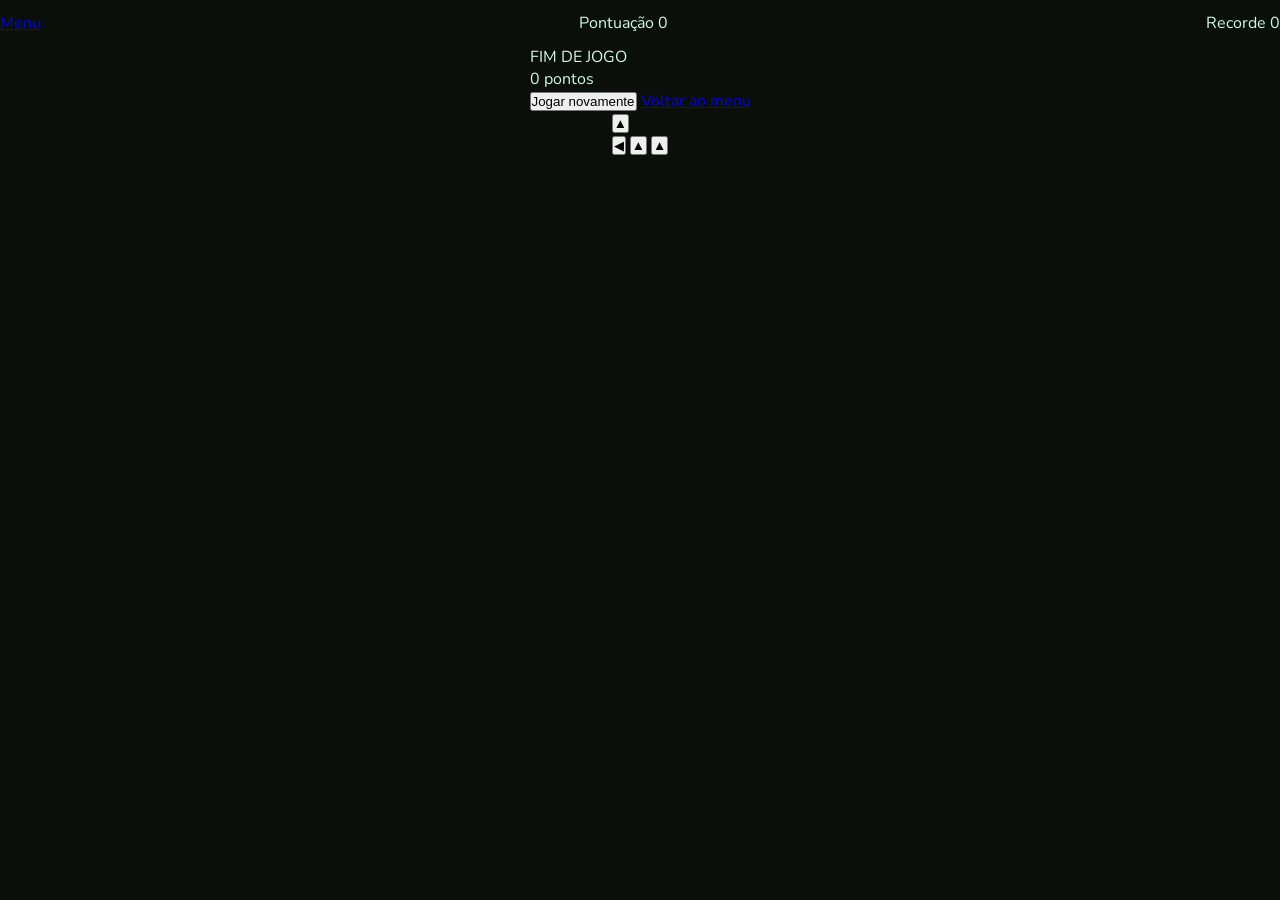
==== jogo.html @ eb78c64f "menu finalizado" ====
<!DOCTYPE html>
<html lang="pt-br">
<head>
    <meta charset="UTF-8">
    <meta name="viewport" content="width=device-width, initial-scale=1.0">
    <title>Cobra</title>
    <link rel="stylesheet" href="jogo.css">
</head>
<body>
    <!--HUD-->
    <div class="hud">
        <a href="index.html" class="btn-menu">Menu</a>
        <div class="hud-centro">
            <span class="label-hud">Pontuação</span>
            <span class="valor-hud" id="pontuacao">0</span>
        </div>
        <div class="hud-direita">
            <span class="label-hud">Recorde</span>
            <span class="valor-hud" id="recorde">0</span>
        </div>
    </div>

    <!--GRID DO JOGO-->
    <div class="arena">
        <div class="grade" id="grade"></div>
        <!--TELA DE FIM DE JOGO-->
    <div class="overlay" id="overlay">
        <div class="overlay-conteudo">
            <p class="overlay-titulo" id="overlay-titulo">FIM DE JOGO</p>
            <p class="overlay-pontos" id="overlay-pontos">0 pontos</p>
            <p class="overlay-recorde" id="overlay-recorde"></p>
            <button class="btn-reiniciar" onclick="reiniciar()
            ">Jogar novamente</button>
            <a href="index.html" class="btn-voltar">Voltar ao menu</a>
        </div>
    </div>
    </div>

    <!--CONTROLES PARA SMARTHPHONE-->
    <div class="controles-smartphone">
        <div class="linha-controle">
            <button class="btn-direcao" onclick="mudarDirecao('ArrowUp')">▲</button>
        </div>
        <div class="linha-controle">
            <button class="btn-direcao" onclick="mudarDirecao('ArrowLeft')">◀</button>
            <button class="btn-direcao" onclick="mudarDirecao('ArrowDown')">▲</button>
            <button class="btn-direcao" onclick="mudarDirecao('ArrowRight')">▲</button>
        </div>
    </div>

    <script src="jogo.js"></script>
</body>
</html>
---- jogo.css ----
@import url('https://fonts.googleapis.com/css2?family=Press+Start+2P&family=Saira+Stencil+One&family=Nunito:wght@400;700&display=swap');

:root{
    --verde: #4ADE80;
    --verde-escuro:#16A34A;
    --verde-cabeca: #86EFAC;
    --comida:#F87171;
    --fundo:#0A0F0A;
    --fundo-grande:#0D140D;
    --borda:#1F3320;
    --texto:#D1FAE5;
    --esmaecido:#6B7280;
    --tamanho-celula: 28px;
    --colunas: 20;
}

*{
    box-sizing: border-box;
    margin: 0;
    padding: 0;
}

body{
    font-family: "Nunito", sans-serif;
    background: var(--fundo);
    color: var(--texto);
    min-height: 100vh;
    display: flex;
    flex-direction: column;
    align-items: center;
    overflow: hidden;
    user-select: none;
}

.hud{
    width: 100%;
    max-width: calc(var(--tamanho-celula)*var(--colunas)+4px);
    display: flex;
    align-items: center;
    justify-content: space-between;
    padding: 12px 0;
    gap: 8px;
}
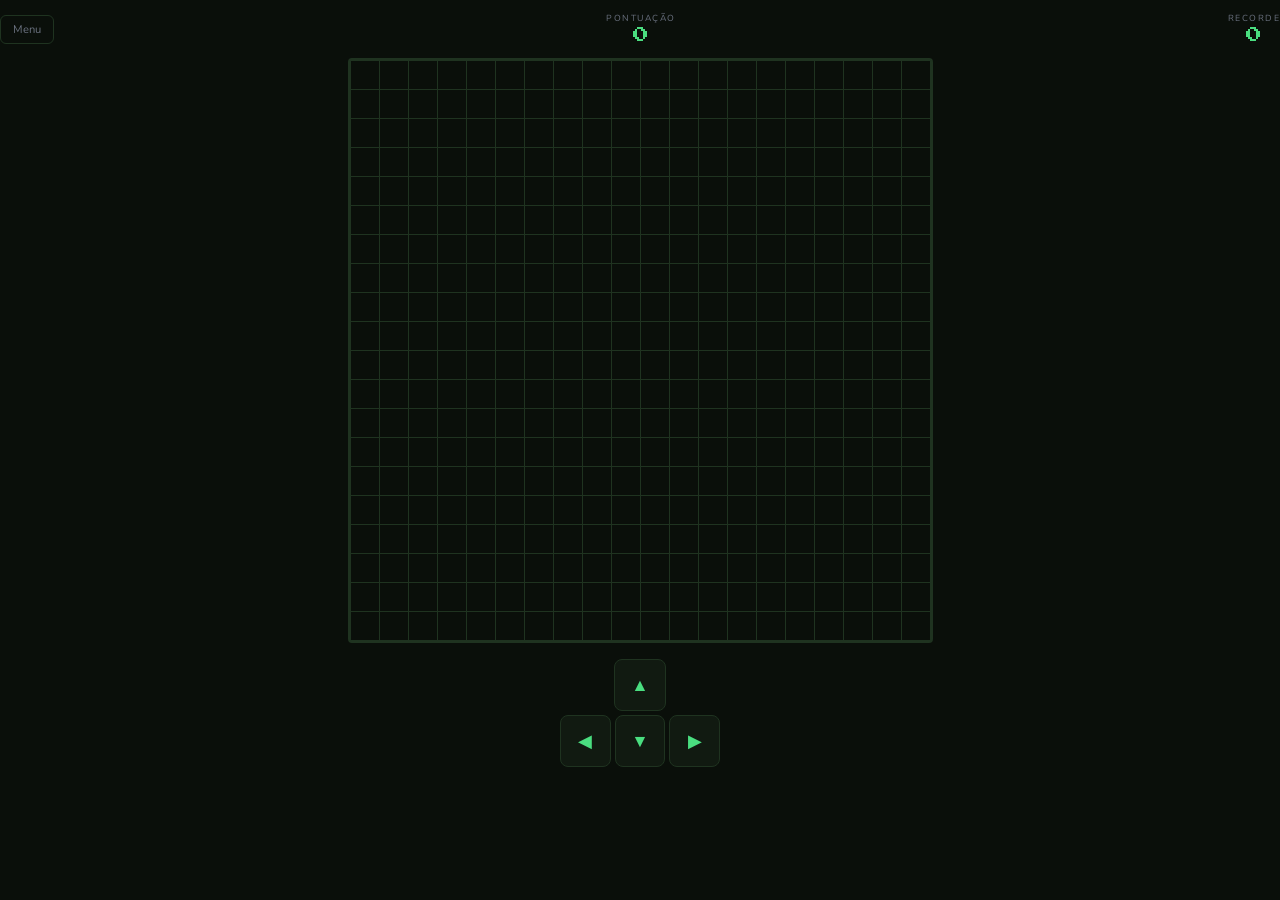
==== commit be63591b: "codigo quase finalizado" ====
--- a/jogo.html
+++ b/jogo.html
@@ -43,8 +43,8 @@
         </div>
         <div class="linha-controle">
             <button class="btn-direcao" onclick="mudarDirecao('ArrowLeft')">◀</button>
-            <button class="btn-direcao" onclick="mudarDirecao('ArrowDown')">▲</button>
-            <button class="btn-direcao" onclick="mudarDirecao('ArrowRight')">▲</button>
+            <button class="btn-direcao" onclick="mudarDirecao('ArrowDown')">▼</button>
+            <button class="btn-direcao" onclick="mudarDirecao('ArrowRight')">▶</button>
         </div>
     </div>
 
--- a/jogo.css
+++ b/jogo.css
@@ -40,4 +40,195 @@
     justify-content: space-between;
     padding: 12px 0;
     gap: 8px;
+}
+
+.btn-menu{
+    font-size: 0.7rem;
+    color: var(--esmaecido);
+    text-decoration: none;
+    padding: 6px 12px;
+    border: 1px solid var(--borda);
+    border-radius: 6px;
+    transition: color 0.2s, border-color 0.2s;
+    white-space: nowrap;
+}
+
+.btn-menu:hover{
+    color: var(--verde);
+    border-color: var(--verde);
+}
+
+.hud-centro,
+.hud-direita{
+    display: flex;
+    flex-direction: column;
+    align-items: center;
+}
+
+.label-hud{
+    font-size: 0.55rem;
+    text-transform: uppercase;
+    letter-spacing: 1.5px;
+    color: var(--esmaecido);
+}
+
+.valor-hud{
+    font-family: "Press Start 2P", monospace;
+    font-size: 1rem;
+    color: var(--verde);
+    line-height: 1.4;
+}
+
+.arena{
+    position: relative;
+}
+
+.grade {
+  display: grid;
+  grid-template-columns: repeat(var(--colunas), var(--tamanho-celula));
+  grid-template-rows: repeat(var(--colunas), var(--tamanho-celula));
+  background: var(--grade-bg);
+  border: 2px solid var(--borda);
+  border-radius: 4px;
+  gap: 1px;
+  padding: 1px;
+  background-image:
+    linear-gradient(var(--borda) 1px, transparent 1px),
+    linear-gradient(90deg, var(--borda) 1px, transparent 1px);
+  background-size: calc(var(--tamanho-celula) + 1px) calc(var(--tamanho-celula) + 1px);
+}
+
+.celula{
+    width: var(--tamanho-celula);
+    height: var(--tamanho-celula);
+    border-radius: 2px;
+    transition: background-color 0.05s;
+}
+
+.celula.cobra{
+    background-color: var(--verde);
+    border-radius: 4px;
+    box-shadow: 0 0 6px rgba(74, 222, 128, 0.4);
+}
+
+.celula.cabeca{
+    background-color: var(--verde-cabeca);
+    border-radius: 6px;
+    box-shadow: 0 0 12px rgba(134, 230, 172, 0.7);
+}
+
+.celula.comida{
+    background-color: var(--comida);
+    border-radius: 50%;
+    box-shadow: 0 0 10px rgba(248, 113, 113, 0.5);
+    animation: pulsar 0.8s ease-in-out infinite alternate;
+}
+
+@keyframes pulsar{
+    from{transform: scale(0.85);}
+    to{transform: scale(1.05);}
+}
+
+.overlay{
+    position: absolute;
+    inset: 0;
+    background: rgba(10, 15, 10, 0.92);
+    display: none;
+    align-items: center;
+    justify-content: center;
+    border-radius: 4px;
+    backdrop-filter: blur(4px);
+}
+
+.overlay.visivel{
+    display: flex;
+}
+
+.overlay-conteudo{
+    text-align: center;
+    display: flex;
+    flex-direction: column;
+    align-items: center;
+    gap: 12px;
+}
+
+.overlay-titulo{
+    font-family: "Press Start 2P", monospace;
+    font-size: 1.4rem;
+    color: var(--comida);
+    text-shadow: 0 0 20px rgba(248, 113, 113, 0.5);
+}
+
+.overlay-pontos{
+    font-family: "Press Start 2P";
+    font-size: 1rem;
+    color: var(--verde);
+}
+
+.overlay-recorde{
+    font-size: 0.82rem;
+    color: var(--esmaecido);
+    min-height: 20px;
+}
+
+.btn-reiniciar{
+    font-family: "Press Start 2P", monospace;
+    font-size: 0.7rem;
+    background: var(--verde);
+    color: #0A0F0A;
+    border: none;
+    border-radius: 8px;
+    padding: 14px 14px;
+    cursor: pointer;
+    letter-spacing: 1px;
+    margin-top: 4px;
+    transition: background 0.2s, transform 0.1s;
+}
+
+.btn-reiniciar:hover{
+    background: #86EFAC;
+    transform: translateY(-2px);
+}
+
+.btn-voltar{
+    font-size: 0.8rem;
+    color: var(--esmaecido);
+    text-decoration: none;
+    transition: color 0.2s;
+}
+
+.btn-voltar:hover{
+    color:var(--verde);
+}
+
+.controles-smartphone{
+    margin-top: 16px;
+    display: flex;
+    flex-direction: column;
+    align-items: center;
+    gap: 4px;
+}
+
+.linha-controle{
+    display: flex;
+    justify-content: center;
+    gap: 4px;
+    width: 160px;
+}
+
+.btn-direcao{
+    width: 52px;
+    height: 52px;
+    background: #111a11;
+    border: 1px solid var(--borda);
+    border-radius: 8px;
+    color: var(--verde);
+    font-size: 1.1rem;
+    cursor: pointer;
+    transition: background 0.15s;
+}
+
+.btn-direcao:hover,
+.btn-direcao:active{
+    background: #1A2E1A;
 }
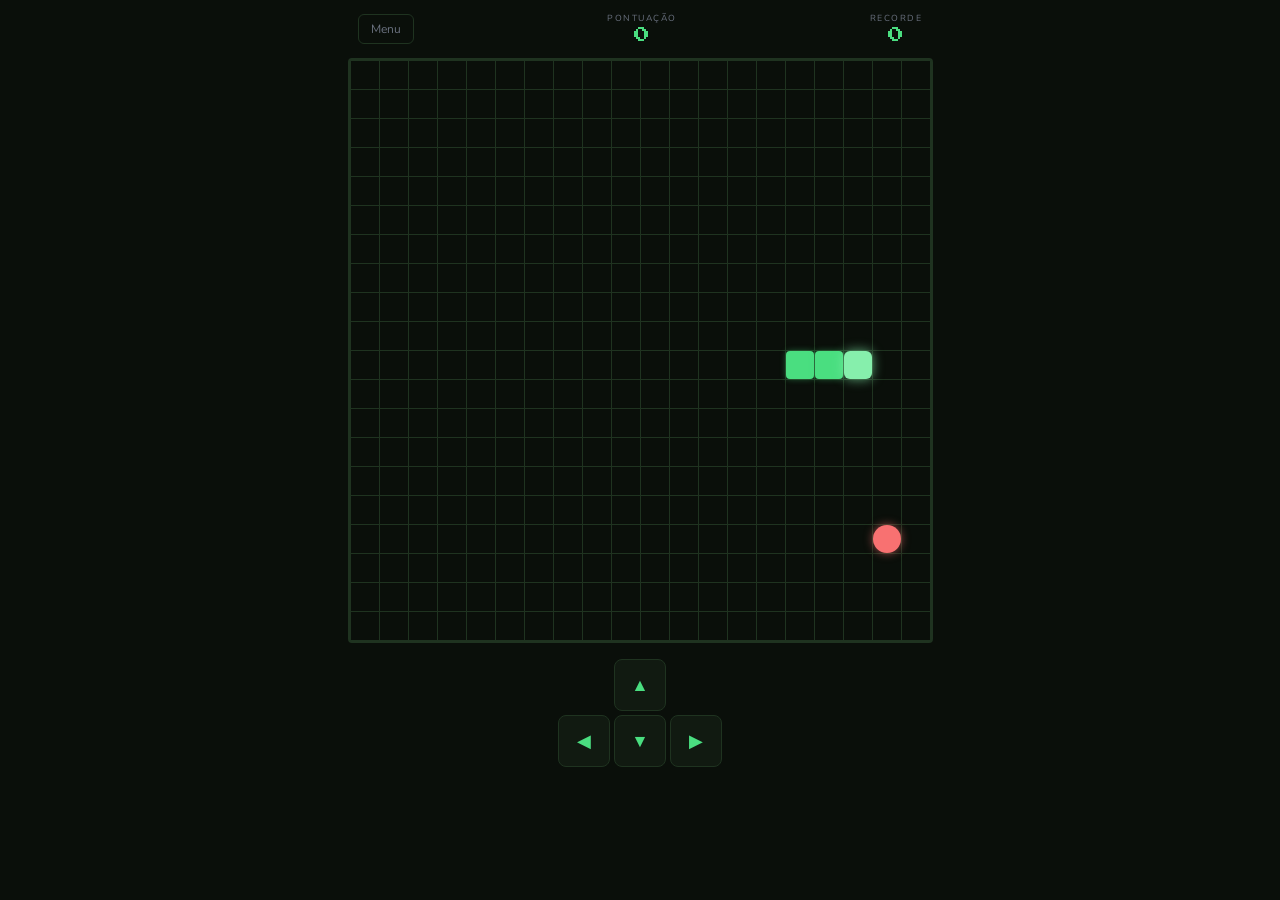
==== commit 5b617dd4: "codigo finalizado, jogo pronto" ====
--- a/jogo.html
+++ b/jogo.html
@@ -7,7 +7,7 @@
     <link rel="stylesheet" href="jogo.css">
 </head>
 <body>
-    <!--HUD-->
+    <!-- HUD -->
     <div class="hud">
         <a href="index.html" class="btn-menu">Menu</a>
         <div class="hud-centro">
@@ -20,24 +20,24 @@
         </div>
     </div>
 
-    <!--GRID DO JOGO-->
+    <!-- GRID DO JOGO -->
     <div class="arena">
         <div class="grade" id="grade"></div>
-        <!--TELA DE FIM DE JOGO-->
-    <div class="overlay" id="overlay">
-        <div class="overlay-conteudo">
-            <p class="overlay-titulo" id="overlay-titulo">FIM DE JOGO</p>
-            <p class="overlay-pontos" id="overlay-pontos">0 pontos</p>
-            <p class="overlay-recorde" id="overlay-recorde"></p>
-            <button class="btn-reiniciar" onclick="reiniciar()
-            ">Jogar novamente</button>
-            <a href="index.html" class="btn-voltar">Voltar ao menu</a>
-        </div>
+
+        <!-- TELA DE FIM DE JOGO -->
+         <div class="overlay" id="overlay">
+            <div class="overlay-conteudo">
+                <p class="overlay-titulo" id="overlay-titulo">FIM DE JOGO</p>
+                <p class="overlay-pontos" id="overlay-pontos">0 pontos</p>
+                <p class="overlay-recorde" id="overlay-recorde"></p>
+                <button class="btn-reiniciar" onclick="reiniciar()">Jogar novamente</button>
+                <a href="index.html" class="btn-voltar">Voltar ao menu</a>
+            </div>
+         </div>    
     </div>
-    </div>
-
-    <!--CONTROLES PARA SMARTHPHONE-->
-    <div class="controles-smartphone">
+    
+    <!-- CONTROLES PARA SMARTPHONE -->
+     <div class="controles-smartphone">
         <div class="linha-controle">
             <button class="btn-direcao" onclick="mudarDirecao('ArrowUp')">▲</button>
         </div>
@@ -46,8 +46,8 @@
             <button class="btn-direcao" onclick="mudarDirecao('ArrowDown')">▼</button>
             <button class="btn-direcao" onclick="mudarDirecao('ArrowRight')">▶</button>
         </div>
-    </div>
+     </div>
 
-    <script src="jogo.js"></script>
+     <script src="jogo.js"></script>
 </body>
 </html>
--- a/jogo.css
+++ b/jogo.css
@@ -1,26 +1,26 @@
-@import url('https://fonts.googleapis.com/css2?family=Press+Start+2P&family=Saira+Stencil+One&family=Nunito:wght@400;700&display=swap');
-
-:root{
+@import url('https://fonts.googleapis.com/css2?family=Nunito:ital,wght@0,200..1000;1,200..1000&family=Press+Start+2P&display=swap');
+
+:root {
     --verde: #4ADE80;
-    --verde-escuro:#16A34A;
+    --verde-escuro: #16A34A;
     --verde-cabeca: #86EFAC;
-    --comida:#F87171;
-    --fundo:#0A0F0A;
-    --fundo-grande:#0D140D;
-    --borda:#1F3320;
-    --texto:#D1FAE5;
-    --esmaecido:#6B7280;
+    --comida: #F87171;
+    --fundo: #0A0F0A;
+    --fundo-grade: #0D140D;
+    --borda: #1F3320;
+    --texto: #D1FAE5;
+    --esmaecido: #6B7280;
     --tamanho-celula: 28px;
     --colunas: 20;
 }
 
-*{
+* {
     box-sizing: border-box;
     margin: 0;
     padding: 0;
 }
 
-body{
+body {
     font-family: "Nunito", sans-serif;
     background: var(--fundo);
     color: var(--texto);
@@ -32,9 +32,9 @@
     user-select: none;
 }
 
-.hud{
+.hud {
     width: 100%;
-    max-width: calc(var(--tamanho-celula)*var(--colunas)+4px);
+    max-width: calc(var(--tamanho-celula) * var(--colunas) + 4px);
     display: flex;
     align-items: center;
     justify-content: space-between;
@@ -42,8 +42,8 @@
     gap: 8px;
 }
 
-.btn-menu{
-    font-size: 0.7rem;
+.btn-menu {
+    font-size: 0.75rem;
     color: var(--esmaecido);
     text-decoration: none;
     padding: 6px 12px;
@@ -53,33 +53,33 @@
     white-space: nowrap;
 }
 
-.btn-menu:hover{
+.btn-menu:hover {
     color: var(--verde);
     border-color: var(--verde);
 }
 
 .hud-centro,
-.hud-direita{
-    display: flex;
-    flex-direction: column;
-    align-items: center;
-}
-
-.label-hud{
+.hud-direita {
+    display: flex;
+    flex-direction: column;
+    align-items: center;
+}
+
+.label-hud {
     font-size: 0.55rem;
     text-transform: uppercase;
     letter-spacing: 1.5px;
     color: var(--esmaecido);
 }
 
-.valor-hud{
+.valor-hud {
     font-family: "Press Start 2P", monospace;
     font-size: 1rem;
     color: var(--verde);
     line-height: 1.4;
 }
 
-.arena{
+.arena {
     position: relative;
 }
 
@@ -98,38 +98,39 @@
   background-size: calc(var(--tamanho-celula) + 1px) calc(var(--tamanho-celula) + 1px);
 }
 
-.celula{
+.celula {
     width: var(--tamanho-celula);
     height: var(--tamanho-celula);
     border-radius: 2px;
     transition: background-color 0.05s;
 }
 
-.celula.cobra{
+.celula.cobra {
     background-color: var(--verde);
     border-radius: 4px;
     box-shadow: 0 0 6px rgba(74, 222, 128, 0.4);
 }
 
-.celula.cabeca{
+.celula.cabeca {
     background-color: var(--verde-cabeca);
     border-radius: 6px;
-    box-shadow: 0 0 12px rgba(134, 230, 172, 0.7);
-}
-
-.celula.comida{
+    box-shadow: 0 0 12px rgba(134, 239, 172, 0.7);
+}
+
+.celula.comida {
     background-color: var(--comida);
     border-radius: 50%;
-    box-shadow: 0 0 10px rgba(248, 113, 113, 0.5);
+    box-shadow: 0 0 10px rgba(248, 113, 113, 0.6);
     animation: pulsar 0.8s ease-in-out infinite alternate;
 }
 
-@keyframes pulsar{
-    from{transform: scale(0.85);}
-    to{transform: scale(1.05);}
-}
-
-.overlay{
+@keyframes pulsar {
+    from {transform: scale(0.85);}
+    to {transform: scale(1.05);}
+}
+
+/*OVERLAY FIM DE JOGO*/
+.overlay {
     position: absolute;
     inset: 0;
     background: rgba(10, 15, 10, 0.92);
@@ -140,11 +141,11 @@
     backdrop-filter: blur(4px);
 }
 
-.overlay.visivel{
-    display: flex;
-}
-
-.overlay-conteudo{
+.overlay.visivel {
+    display: flex;
+}
+
+.overlay-conteudo {
     text-align: center;
     display: flex;
     flex-direction: column;
@@ -152,26 +153,26 @@
     gap: 12px;
 }
 
-.overlay-titulo{
+.overlay-titulo {
     font-family: "Press Start 2P", monospace;
     font-size: 1.4rem;
     color: var(--comida);
     text-shadow: 0 0 20px rgba(248, 113, 113, 0.5);
 }
 
-.overlay-pontos{
-    font-family: "Press Start 2P";
+.overlay-pontos {
+    font-family: "Press Start 2P", monospace;
     font-size: 1rem;
     color: var(--verde);
 }
 
-.overlay-recorde{
+.overlay-recorde {
     font-size: 0.82rem;
     color: var(--esmaecido);
     min-height: 20px;
 }
 
-.btn-reiniciar{
+.btn-reiniciar {
     font-family: "Press Start 2P", monospace;
     font-size: 0.7rem;
     background: var(--verde);
@@ -185,23 +186,24 @@
     transition: background 0.2s, transform 0.1s;
 }
 
-.btn-reiniciar:hover{
+.btn-reiniciar:hover {
     background: #86EFAC;
     transform: translateY(-2px);
 }
 
-.btn-voltar{
+.btn-voltar {
     font-size: 0.8rem;
     color: var(--esmaecido);
     text-decoration: none;
     transition: color 0.2s;
 }
 
-.btn-voltar:hover{
-    color:var(--verde);
-}
-
-.controles-smartphone{
+.btn-voltar:hover {
+    color: var(--verde);
+}
+
+/*CONTROLES SMARTPHONE*/
+.controles-smartphone {
     margin-top: 16px;
     display: flex;
     flex-direction: column;
@@ -209,17 +211,15 @@
     gap: 4px;
 }
 
-.linha-controle{
-    display: flex;
-    justify-content: center;
+.linha-controle {
+    display: flex;
     gap: 4px;
-    width: 160px;
-}
-
-.btn-direcao{
+}
+
+.btn-direcao {
     width: 52px;
     height: 52px;
-    background: #111a11;
+    background: #111A11;
     border: 1px solid var(--borda);
     border-radius: 8px;
     color: var(--verde);
@@ -229,6 +229,6 @@
 }
 
 .btn-direcao:hover,
-.btn-direcao:active{
+.btn-direcao:active {
     background: #1A2E1A;
 }
